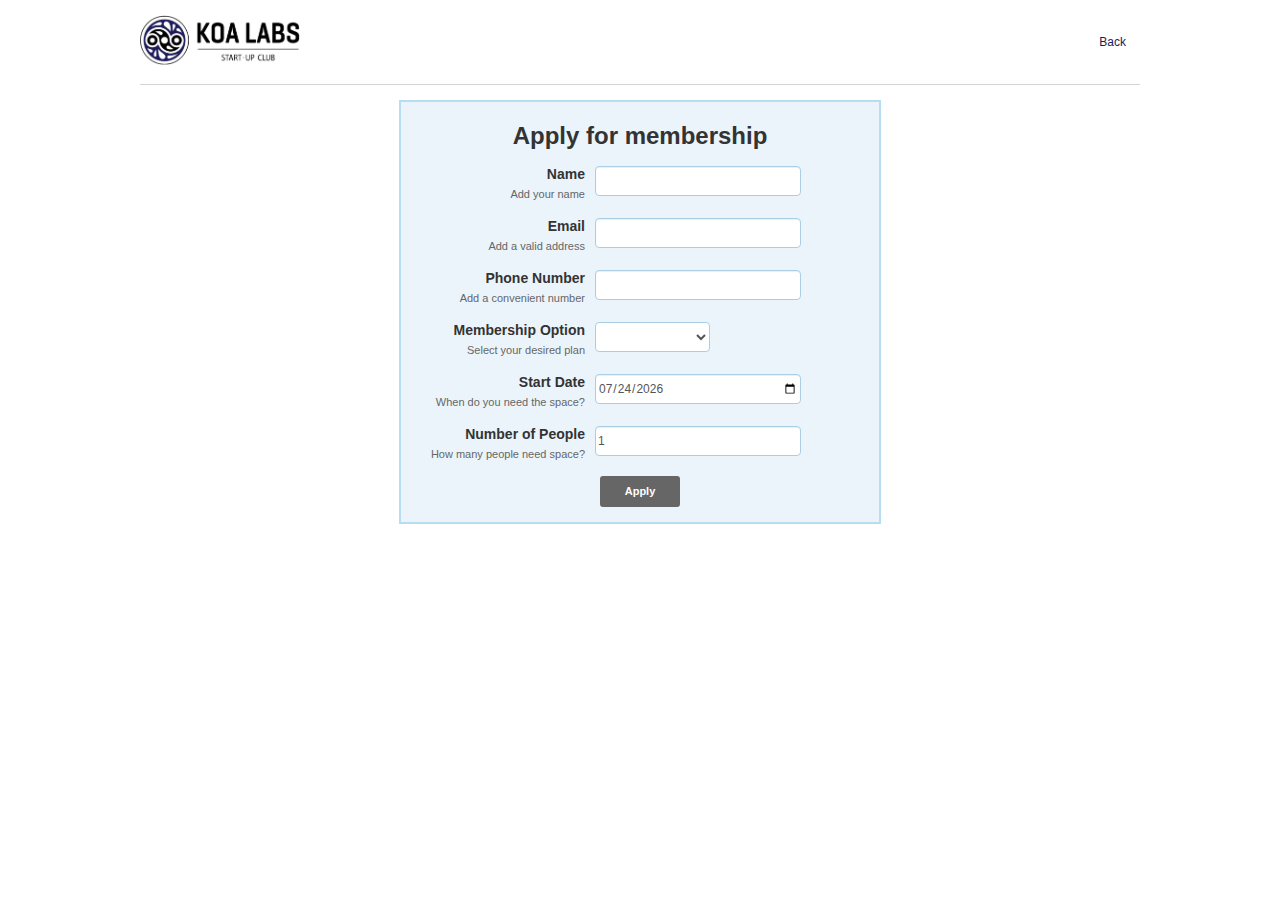
==== application.html @ e33bceb2 "added application page, form submit button still just opens default email program" ====
<!DOCTYPE html>
<html lang="en">
<head>
	<meta charset="utf-8">
	<title>Koa Labs</title>
	<meta name="viewport" content="width=device-width, initial-scale=1.0">
	<meta name="description" content="Koa is a shared workspace in the heart of Harvard Square for promising start-ups. Founded in 2012 by serial entrepreneur Andy Palmer, the space provides a collaborative environment to power the next generation of innovation.">
	
	<!-- favicon -->
	<link rel="shortcut icon" href="img/favicon.ico">
	
	<!-- Styles -->
	<link href="css/bootstrap.css" rel="stylesheet">
	<link href="css/application.css" rel="stylesheet"> <!-- custom koa style -->
	<link href="css/index.css" rel="stylesheet">  <!-- custom koa style -->
	<link href="css/bootstrap-responsive.css" rel="stylesheet">

	<!-- HTML5 shim, for IE6-8 support of HTML5 elements -->
	<!--[if lt IE 9]>
		<script src="../assets/js/html5shiv.js"></script>
		<![endif]-->

		<!-- Fav and touch icons -->
		<link rel="apple-touch-icon-precomposed" sizes="144x144" href="../assets/ico/apple-touch-icon-144-precomposed.png">
		<link rel="apple-touch-icon-precomposed" sizes="114x114" href="../assets/ico/apple-touch-icon-114-precomposed.png">
		<link rel="apple-touch-icon-precomposed" sizes="72x72" href="../assets/ico/apple-touch-icon-72-precomposed.png">
		<link rel="apple-touch-icon-precomposed" href="../assets/ico/apple-touch-icon-57-precomposed.png">
		<link rel="shortcut icon" href="../assets/ico/favicon.png">
	</head>
	<body data-spy="scroll" data-target=".navbar" onload="startup();">

		<div class="container-narrow">
      
      
			<!-- NAVIGATION BAR -->
      
			<div class="masthead navbar-fixed-top">
				<ul id="navbar" class="nav nav-pills pull-right">
					<li><a href="./index.html">Back</a></li>
				</ul>
				<h3 class="muted"><a href="#"><img src="img/koa_labs_logo_horizontal.png"></a></h3>
			</div>
	  
			<br>
			<br>
			<br>
			<br>
			<br>
	  
			<!-- APPLICATION FORM -->
	  
			<div id="stylized" class="myform">
				<form id="form" name="form" method="post" action="mailto:sam@koalab.com">
					<h1 align="center">Apply for membership</h1>

					<label>Name
						<span class="small">Add your name</span>
					</label>
					<input type="text" name="name" id="name" />

					<label>Email
						<span class="small">Add a valid address</span>
					</label>
					<input type="email" name="email" id="email" />

					<label>Phone Number
						<span class="small">Add a convenient number</span>
					</label>
					<input type="tel" name="phone" id="phone" />
	  
					<label>Membership Option
						<span class="small">Select your desired plan</span>
					</label>
					<select name="option" id="membership-option">
						<option value="dedicated-desk">Dedicated Desk</option>
						<option value="dedicated-office">Dedicated Office</option>
					</select>
	  
					<label>Start Date
						<span class="small">When do you need the space?</span>
					</label>
					<input type="date" name="start-date" id="start-date" />
	  
					<label>Number of People
						<span class="small">How many people need space?</span>
					</label>
					<input type="number" name="num-people" id="num-people" min="1" value="1" />
	  
					<div class="center">
						<button type="submit">Apply</button>
					</div>
					<div class="spacer"></div>

				</form>
			</div>
	  
		</div>
  
		<script>
  
		function startup() {
			// initialize the start date value to today's date
			document.getElementById('start-date').value = new Date().toJSON().slice(0,10);
			// initialize the membership option by what was passed
			var qString = unescape(top.location.search.substring(1));
			var nameVal = qString.split(/\=/);
			document.getElementById('membership-option').value = nameVal[1];
		}
		</script>
  
	</body>
	</html>
---- css/application.css ----
body{
	font-family:"Lucida Grande", "Lucida Sans Unicode", Verdana, Arial, Helvetica, sans-serif;
	font-size:12px;
}
p, h1, form, button{border:0; margin:0; padding:0;}
.spacer{clear:both; height:1px;}
/* ----------- My Form ----------- */
.myform{
	margin:0 auto;
	width:450px;
	padding:14px;
}

/* ----------- stylized ----------- */
#stylized{
	border:solid 2px #b7ddf2;
	background:#ebf4fb;
}
#stylized h1 {
	font-size:24px;
	font-weight:bold;
	margin-bottom:8px;
}
#stylized p{
	font-size:11px;
	color:#666666;
	margin-bottom:20px;
	border-bottom:solid 1px #b7ddf2;
	padding-bottom:10px;
}
#stylized label{
	display:block;
	font-weight:bold;
	text-align:right;
	width:170px;
	float:left;
}
#stylized .small{
	color:#666666;
	display:block;
	font-size:11px;
	font-weight:normal;
	text-align:right;
	width:170px;
}
#stylized input{
	float:left;
	font-size:12px;
	padding:4px 2px;
	border:solid 1px #aacfe4;
	width:200px;
	margin:2px 0 20px 10px;
}

#stylized select{
	float:left;
	font-size:12px;
	padding:4px 2px;
	border:solid 1px #aacfe4;
	width:auto;
	margin:2px 0 20px 10px;
}

#stylized .center {
	text-align: center;
	clear:both;
}

#stylized button{
	moz-border-radius:3px;
	border-radius:3px;
	clear:both;
	width:80px;
	height:31px;
	background:#666666 url(img/button.png) no-repeat;
	text-align:center;
	line-height:31px;
	color:#FFFFFF;
	font-size:11px;
	font-weight:bold;
}
---- css/index.css ----
/* Custom container */
.container-narrow {
	margin: 0 auto;
	max-width: 1000px;
}
.container-narrow > hr {
	margin: 30px 0;
}

/* Main marketing message and sign up button */
.jumbotron {
	margin: 60px 0;
	text-align: center;
}
.jumbotron h1 {
	font-size: 72px;
	line-height: 1;
}
.jumbotron .btn {
	font-size: 21px;
	padding: 14px 24px;
}


/* Supporting marketing content */
.marketing {
	margin: 60px 0;
}
.marketing p + h4 {
	margin-top: 28px;
}

/* INTRO AND TEMPLATE */

.masthead {
	max-width: 1000px;
	background: white;
	margin: 0 auto;
	border-bottom: 1px lightgray solid;
	padding: 5px 0;
}

.masthead h3 img {
	height: 50px;
}

#navbar {
	margin-top: 20px;
}

.nav-section {
	top: -100px;
	padding-top: 100px;
	margin-top: 50px;
	margin-bottom: -50px;
}

.nav-section.jumbotron {
	margin-top: 0;
}

.nav-section.footer {
	padding-top: 30px;
	margin-bottom: 50px;
}

hr {
	position:relative;
	top: 75px;
}

.membership-nav-pill {
	background: red;
	color: white;
}

/* PORTFOLIO */

.thumbnails li {
	height: 100px;
}

.thumbnails a {
	display: block;
	width: 100%;
}

.thumbnails img {
	display: block;
	margin: 0 auto;
	max-width: 200px;
}

.thumbnails h3 {
	margin: 0;
	text-align: center;
}

/* MEMBERSHIP */

.membership {
	-webkit-box-sizing: border-box;
	   -moz-box-sizing: border-box;
		    box-sizing: border-box;
}

.membership.container {
	width: 65%;
	margin: 0 auto;
	overflow: none;
	cursor:pointer;
}

.membership.left-element {
	moz-border-radius: 15px 0px 0px 0px;
	border-radius: 15px 0px 0px 0px;
	border: 3px solid black;
	width: 50%;
	margin: 0 auto;
	float:left;
}

.membership.right-element {
	moz-border-radius: 0px 15px 0px 0px;
	border-radius: 0px 15px 0px 0px;
	border: 3px solid black;
	width: 50%;
	margin: 0 auto;
	float:left;
}

.membership.listheaderleft {
	moz-border-radius: 15px 0px 0px 0px;
	border-radius: 15px 0px 0px 0px;
	border-bottom: 2px solid black;
	background: #00612c;
	margin-top:0;
	color: white;
	padding: .3em;
}

.membership.listheaderright {
	moz-border-radius: 0px 15px 0px 0px;
	border-radius: 0px 15px 0px 0px;
	border-bottom: 2px solid black;
	background: #1e1c59;
	margin-top:0;
	color: white;
	padding: .3em;
}

.membershiplistleft {
	font-size: 18pt;
	padding: .5em;
}

.membershiplistright {
	font-size: 18pt;
	padding: .5em;
}

.membershiplistitem {
	padding: .3em 0em .3em 0em;
}

.membership.contact {
	
}

/* FIND US */

#location p.lead {
	float: left;
	width: 100%;
	text-align:center;
}
#location .addresses {
	width: 70%;
	margin: 0 auto;
}
#location .adr {
	float: left;
	width: 50%;
	text-align: center;
} 
#location .adr .country-name {
	display: none;
}

#directions, #map_canvas, #directions-panel {
	box-sizing:border-box;
	-moz-box-sizing:border-box; /* Firefox */
	-webkit-box-sizing:border-box; /* Safari */
}

#map_canvas {
	width: 70%; 
	height: 500px; 
	top: 10px;
	margin: 0 auto;
}
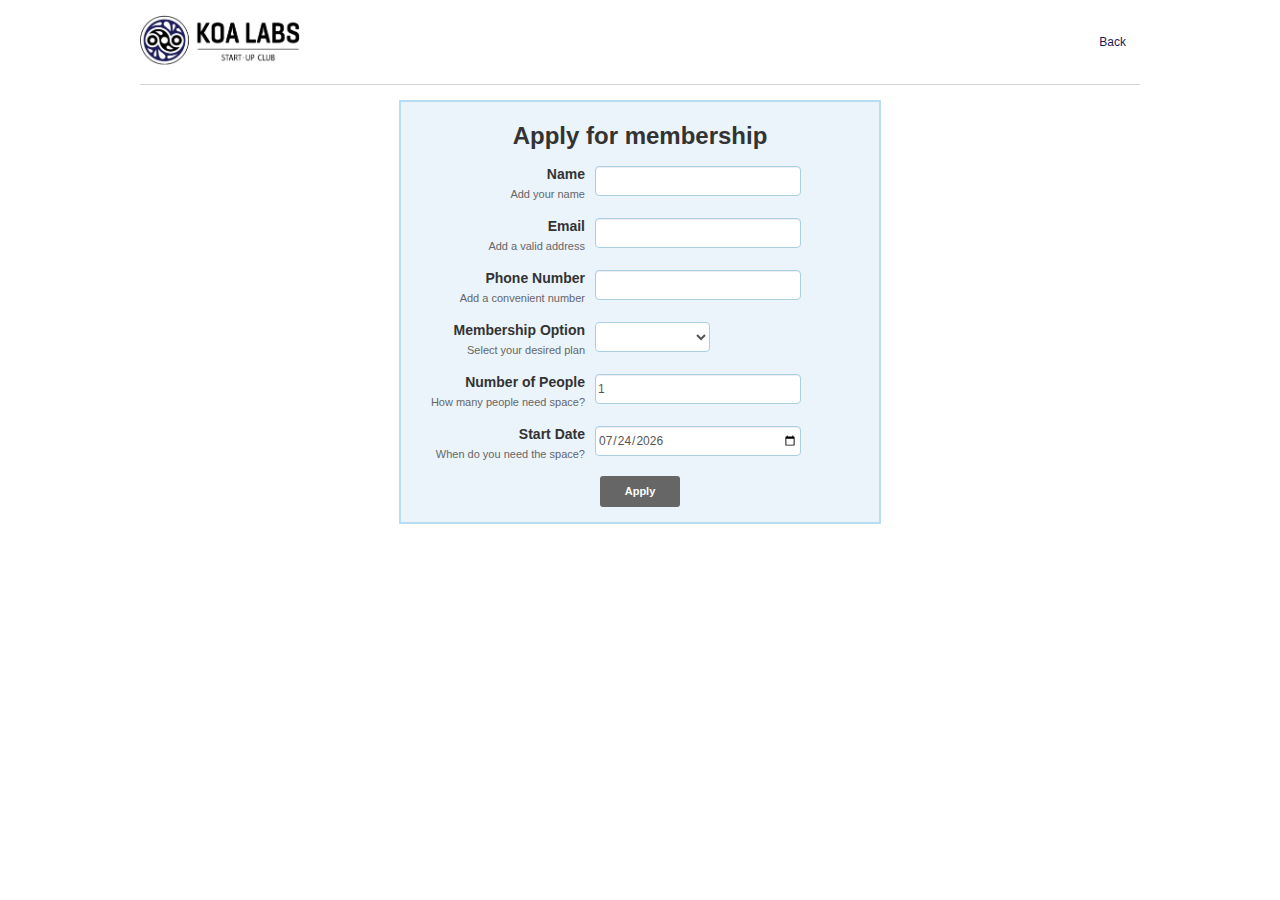
==== commit de739bc7: "Added number of desks option when dedicated-desk is chosen in application" ====
--- a/application.html
+++ b/application.html
@@ -50,7 +50,7 @@
 			<!-- APPLICATION FORM -->
 	  
 			<div id="stylized" class="myform">
-				<form id="form" name="form" method="post" action="mailto:sam@koalab.com">
+				<form id="form" name="form" method="post" action="send_form_email.php">
 					<h1 align="center">Apply for membership</h1>
 
 					<label>Name
@@ -71,20 +71,22 @@
 					<label>Membership Option
 						<span class="small">Select your desired plan</span>
 					</label>
-					<select name="option" id="membership-option">
+					<select name="option" id="membership-option" onchange="showNumDesksOption()">
 						<option value="dedicated-desk">Dedicated Desk</option>
 						<option value="dedicated-office">Dedicated Office</option>
 					</select>
+					
+					<div id = "numDesks"></div>
+	  
+					<label>Number of People
+						<span class="small">How many people need space?</span>
+					</label>
+					<input type="number" name="num-people" id="num-people" min="1" value="1" />
 	  
 					<label>Start Date
 						<span class="small">When do you need the space?</span>
 					</label>
 					<input type="date" name="start-date" id="start-date" />
-	  
-					<label>Number of People
-						<span class="small">How many people need space?</span>
-					</label>
-					<input type="number" name="num-people" id="num-people" min="1" value="1" />
 	  
 					<div class="center">
 						<button type="submit">Apply</button>
@@ -96,7 +98,20 @@
 	  
 		</div>
   
-		<script>
+		<script = "text/javascript">
+		
+		// makes number of desks option appear when dedicated-desk option is selected
+		function showNumDesksOption() {
+			console.log("start\n");
+			var a = "<label>Number of Desks<span class='small'>How many desks do you need?</span></label><input type = 'number' name = 'num-desks' id = 'num-desks' min='1' value='1'/>";
+			if (document.getElementById("membership-option").value=="dedicated-desk") {
+				console.log("tripped\n");
+				document.getElementById("numDesks").innerHTML = a;
+			}
+			else {
+				document.getElementById("numDesks").innerHTML = "";
+			}
+		}
   
 		function startup() {
 			// initialize the start date value to today's date
@@ -105,6 +120,7 @@
 			var qString = unescape(top.location.search.substring(1));
 			var nameVal = qString.split(/\=/);
 			document.getElementById('membership-option').value = nameVal[1];
+			showNumDesksOption();
 		}
 		</script>
   
--- a/css/application.css
+++ b/css/application.css
@@ -53,6 +53,7 @@
 }
 
 #stylized select{
+	clear:right;
 	float:left;
 	font-size:12px;
 	padding:4px 2px;
--- a/css/index.css
+++ b/css/index.css
@@ -118,6 +118,7 @@
 	width: 50%;
 	margin: 0 auto;
 	float:left;
+	text-align: center;
 }
 
 .membership.right-element {
@@ -127,6 +128,7 @@
 	width: 50%;
 	margin: 0 auto;
 	float:left;
+	text-align: center;
 }
 
 .membership.listheaderleft {
@@ -152,15 +154,29 @@
 .membershiplistleft {
 	font-size: 18pt;
 	padding: .5em;
+	padding-top: .2em;
+	text-align:left;
 }
 
 .membershiplistright {
 	font-size: 18pt;
 	padding: .5em;
+	padding-top: .2em;
+	text-align:left;
 }
 
 .membershiplistitem {
 	padding: .3em 0em .3em 0em;
+}
+
+.membershiplabel {
+	font-size: 22pt;
+	font-weight: bold;
+	text-decoration: underline;
+	padding-top: -1em;
+	margin-top: -.3em;
+	padding-bottom: .7em;
+	color: #1e1c59;
 }
 
 .membership.contact {
